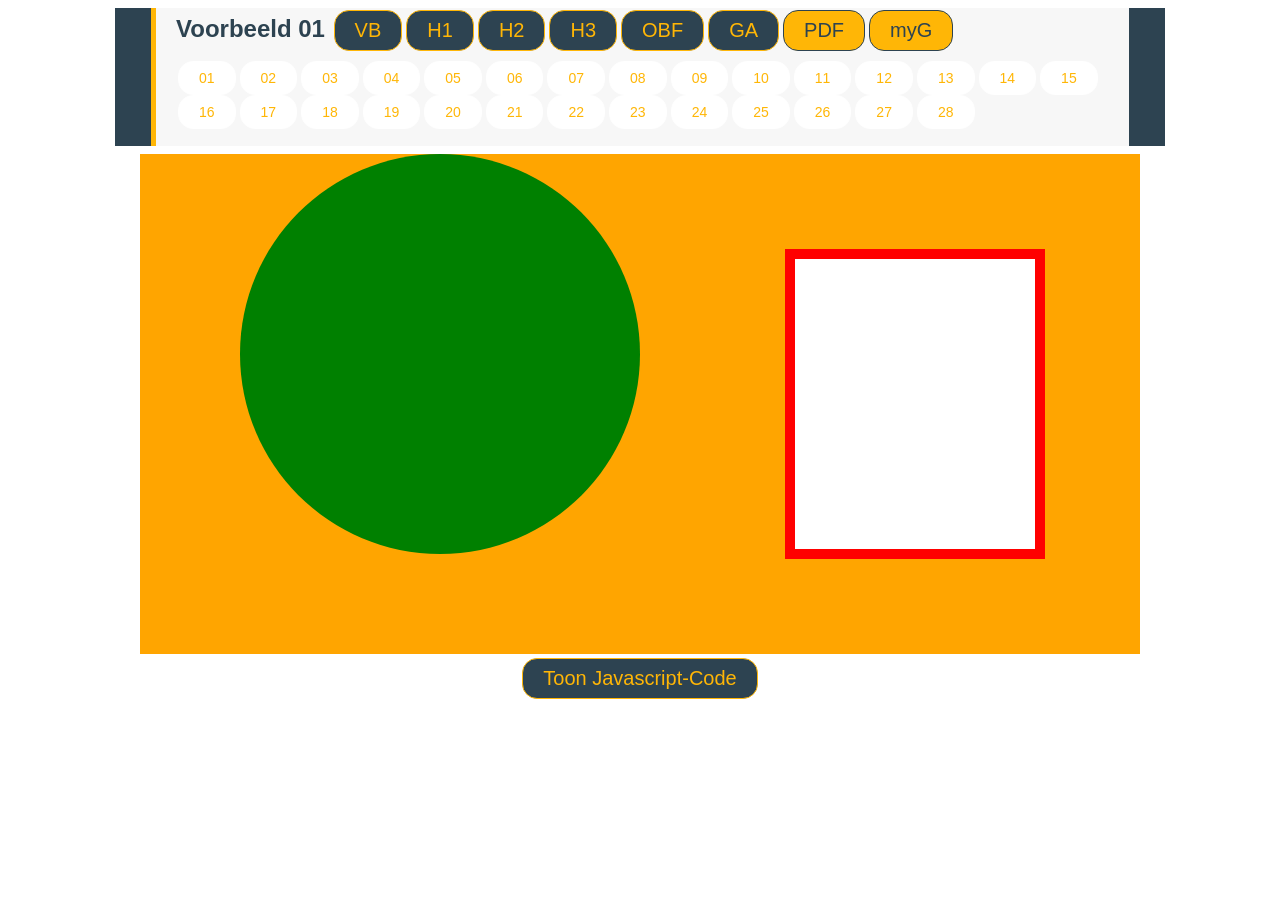
==== index.html @ e548893d "My Own Codespace" ====
<!DOCTYPE html>
<html lang="nl">
  <head>
    <meta charset="UTF-8">
    <link rel="stylesheet" type="text/css" href="CSS/prism_wit.css">
    <script src="JS/prism.js"></script>
    <!-- http://prismjs.com/ -->
    <link rel="stylesheet" type="text/css" href="CSS/games.css">
    <script src="JS/P5/p5.min.js"></script>
    <!-- https://p5js.org/download/ -->
  </head>
  <body>
    <div class="container" id="clicker">
      <blockquote id="menu">
      </blockquote>
    </div>
    <div class="container">
      <div id="processing"></div>
    </div>

    <div class="container" id="button-container" style='text-align: center;'>
      <button class="hoofdstuk" onclick="toonCode()">Toon Javascript-Code</button>
      <button class="hoofdstuk" id="Ubutton" onclick="toonUitwerkingen()">Toon Uitwerkingen</button>
      <button class="hoofdstuk" id="Tbutton" onclick="gaTerug()">Terug naar Opgave</button>
      <div id="code-container" style="display: none;"></div>
    </div>
    <script src="JS/SLOBF.js"></script>
  </body>
</html>
---- CSS/prism_wit.css ----
/* PrismJS 1.14.0
http://prismjs.com/download.html#themes=prism&languages=markup+clike+javascript+markup-templating+perl+php+sql+python&plugins=line-numbers */
/**
 * prism.js default theme for JavaScript, CSS and HTML
 * Based on dabblet (http://dabblet.com)
 * @author Lea Verou
 */

code[class*="language-"],
pre[class*="language-"] {
	color: black;
	background: none;
	text-shadow: 0 1px white;
	font-family: Consolas, Monaco, 'Andale Mono', 'Ubuntu Mono', monospace;
	text-align: left;
	white-space: pre;
	word-spacing: normal;
	word-break: normal;
	word-wrap: normal;
	line-height: 1.5;

	-moz-tab-size: 4;
	-o-tab-size: 4;
	tab-size: 4;

	-webkit-hyphens: none;
	-moz-hyphens: none;
	-ms-hyphens: none;
	hyphens: none;
}

pre[class*="language-"]::-moz-selection, pre[class*="language-"] ::-moz-selection,
code[class*="language-"]::-moz-selection, code[class*="language-"] ::-moz-selection {
	text-shadow: none;
	background: #b3d4fc;
}

pre[class*="language-"]::selection, pre[class*="language-"] ::selection,
code[class*="language-"]::selection, code[class*="language-"] ::selection {
	text-shadow: none;
	background: #b3d4fc;
}

@media print {
	code[class*="language-"],
	pre[class*="language-"] {
		text-shadow: none;
	}
}

/* Code blocks */
pre[class*="language-"] {
	padding: 1em;
	margin: .5em 0;
	overflow: auto;
}

:not(pre) > code[class*="language-"],
pre[class*="language-"] {
	background: #f5f2f0;
}

/* Inline code */
:not(pre) > code[class*="language-"] {
	padding: .1em;
	border-radius: .3em;
	white-space: normal;
}

.token.comment,
.token.prolog,
.token.doctype,
.token.cdata {
	color: slategray;
}

.token.punctuation {
	color: #999;
}

.namespace {
	opacity: .7;
}

.token.property,
.token.tag,
.token.boolean,
.token.number,
.token.constant,
.token.symbol,
.token.deleted {
	color: #905;
}

.token.selector,
.token.attr-name,
.token.string,
.token.char,
.token.builtin,
.token.inserted {
	color: #690;
}

.token.operator,
.token.entity,
.token.url,
.language-css .token.string,
.style .token.string {
	color: #9a6e3a;
	background: hsla(0, 0%, 100%, .5);
}

.token.atrule,
.token.attr-value,
.token.keyword {
	color: #07a;
}

.token.function,
.token.class-name {
	color: #DD4A68;
}

.token.regex,
.token.important,
.token.variable {
	color: #e90;
}

.token.important,
.token.bold {
	font-weight: bold;
}
.token.italic {
	font-style: italic;
}

.token.entity {
	cursor: help;
}

pre.line-numbers {
	position: relative;
	padding-left: 3.8em;
	counter-reset: linenumber;
}

pre.line-numbers > code {
	position: relative;
    white-space: inherit;
}

.line-numbers .line-numbers-rows {
	position: absolute;
	pointer-events: none;
	top: 0;
	font-size: 100%;
	left: -3.8em;
	width: 3em; /* works for line-numbers below 1000 lines */
	letter-spacing: -1px;
	border-right: 1px solid #999;

	-webkit-user-select: none;
	-moz-user-select: none;
	-ms-user-select: none;
	user-select: none;

}

	.line-numbers-rows > span {
		pointer-events: none;
		display: block;
		counter-increment: linenumber;
	}

		.line-numbers-rows > span:before {
			content: counter(linenumber);
			color: #999;
			display: block;
			padding-right: 0.8em;
			text-align: right;
		}
---- CSS/games.css ----
body {
    font-family: sans-serif;
}

p {
  font-weight: 400;
  font-size: 16px;
  line-height: 26px;
  color: #fff;  
  margin: 0 0 15px 0;
}

h1, h2, h3, h4, h5, h6, p {
    margin: 0 0 15px 0;
    color: #2d4351;
}

h1 {
    font-size: 24px;
}

a,a:hover, a:focus, a:active, a:visited {
    text-decoration: inherit;
    color:#ffb606;
    outline: 0;
}

a:hover {
    color: #2d4351;
}

blockquote {
	padding: 2px 20px;
	border-left: 5px solid rgba(255,182,6,1);
	background: #f7f7f7;
    margin: 0 1em;
}

button, a.button {
    background: #fff;
    color: #ffb606;
    font-size: 14px;
    padding: 8px 20px;
    border: 1px solid #fff;
    margin: 0px 2px;
    border-radius: 15px;
}

button, a.button, a:hover, button:hover, a.button:hover {
    -webkit-transition:0.7s ease-in-out;
    -moz-transition: 0.7s ease-in-out;
    -o-transition: 0.7s ease-in-out;
    transition: 0.7s ease-in-out;
}

.hoofdstuk {
    background: #2d4351;
    color: #ffb606;
    font-size: 20px;
    border: 1px solid #ffb606;
    margin-bottom: 10px;
}

.extern {
    background: #ffb606;
    color: #2d4351;
    font-size: 20px;
    border: 1px solid #2d4351;
    margin-bottom: 10px;
}

button:hover,button:focus, a.button:hover {
    background-color: transparent ;
    border-color: #ffb606;
    outline-style: none;
}

.container {
    margin: 0 auto;
    padding-left: 20px;
    padding-right: 20px;
    max-width: 1040px;
}

#clicker,#code {
    max-width: 1010px;
    background-color: #2d4351;
}

#processing {
    text-align: center;
    margin-top: 0.5em;
}
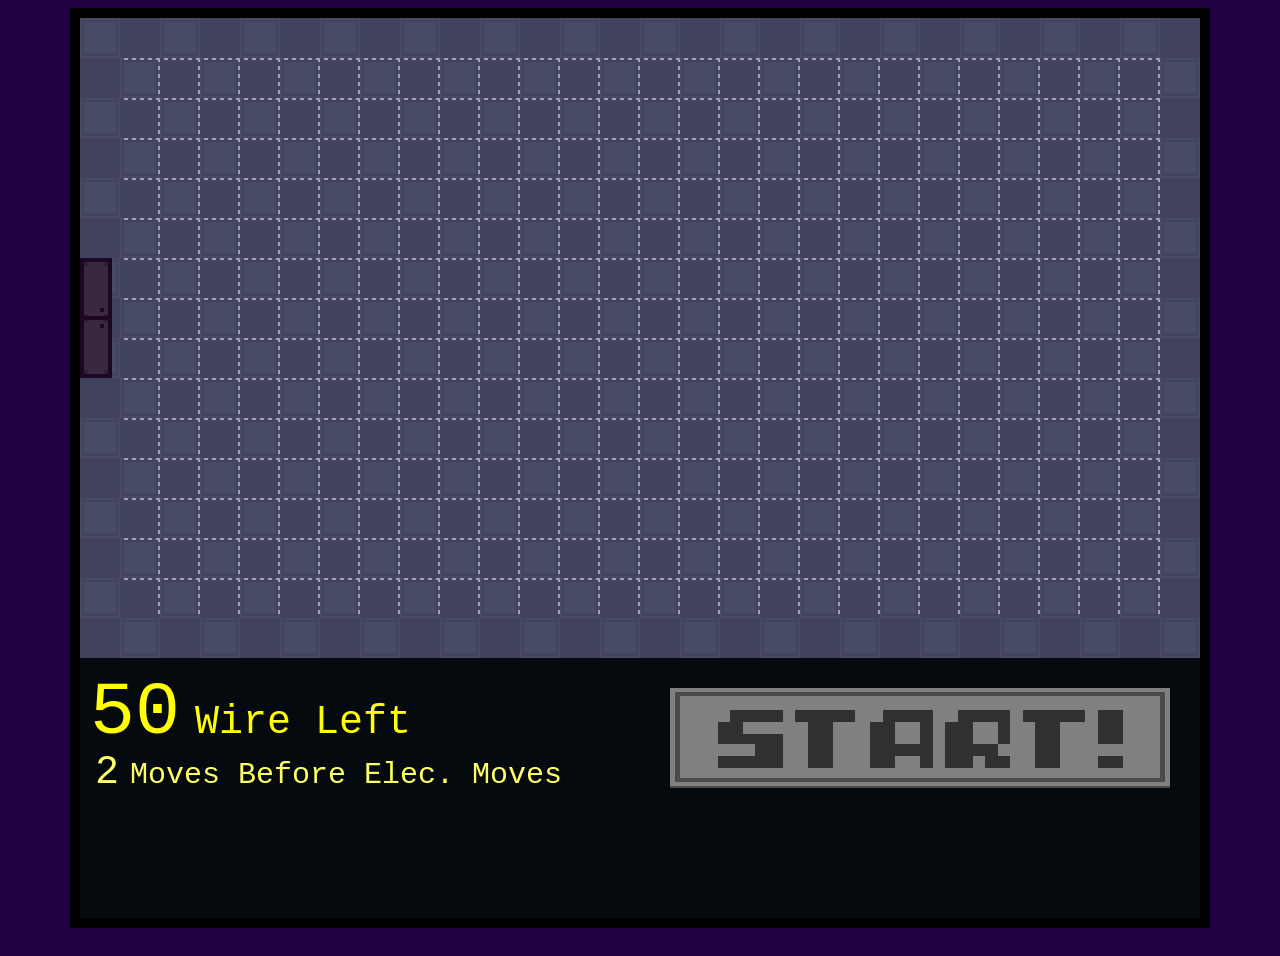
==== commit 00a73737: "Ready?Start!" ====
--- a/index.html
+++ b/index.html
@@ -2,28 +2,26 @@
 <html lang="nl">
   <head>
     <meta charset="UTF-8">
-    <link rel="stylesheet" type="text/css" href="CSS/prism_wit.css">
-    <script src="JS/prism.js"></script>
-    <!-- http://prismjs.com/ -->
     <link rel="stylesheet" type="text/css" href="CSS/games.css">
-    <script src="JS/P5/p5.min.js"></script>
-    <!-- https://p5js.org/download/ -->
+    <script src="JS/P5/p5.js"></script>
+
+
+    <!-- <script src='JS/H1/H1O01.js'></script> -->
+
+    <script src='JS/spel.js'></script>
+
+    <!--
+        <script src='JS/test.js'></script>
+    -->
+
+    <!-- PAS DE REGEL HIERBOVEN AAN ALS JE EEN ANDERE OPGAVE WILT BEKIJKEN -->
+    <!-- PAS DE REGEL HIERBOVEN AAN ALS JE EEN ANDERE OPGAVE WILT BEKIJKEN -->
   </head>
   <body>
-    <div class="container" id="clicker">
-      <blockquote id="menu">
-      </blockquote>
+    <div class="container">
+      <div id="processing" style='border: 10px solid black; padding: 0px;'>
+        <h1>LOADING...</h1>
+      </div>
     </div>
-    <div class="container">
-      <div id="processing"></div>
-    </div>
-
-    <div class="container" id="button-container" style='text-align: center;'>
-      <button class="hoofdstuk" onclick="toonCode()">Toon Javascript-Code</button>
-      <button class="hoofdstuk" id="Ubutton" onclick="toonUitwerkingen()">Toon Uitwerkingen</button>
-      <button class="hoofdstuk" id="Tbutton" onclick="gaTerug()">Terug naar Opgave</button>
-      <div id="code-container" style="display: none;"></div>
-    </div>
-    <script src="JS/SLOBF.js"></script>
   </body>
 </html>
--- a/CSS/games.css
+++ b/CSS/games.css
@@ -1,5 +1,13 @@
+canvas {
+    image-rendering: pixelated;
+    position: relative;
+    z-index: 1
+}
+
 body {
     font-family: sans-serif;
+    background: #200040
+    
 }
 
 p {
@@ -16,7 +24,12 @@
 }
 
 h1 {
-    font-size: 24px;
+    font-size: 120px;
+    position: absolute;
+    top: 360px;
+    left: 420px;
+    z-index: 0;
+    color: #fffecc
 }
 
 a,a:hover, a:focus, a:active, a:visited {
@@ -77,9 +90,9 @@
 
 .container {
     margin: 0 auto;
-    padding-left: 20px;
-    padding-right: 20px;
-    max-width: 1040px;
+    padding-bottom: 20px;
+    width: 1140px;
+    background: transparent
 }
 
 #clicker,#code {
@@ -89,5 +102,6 @@
 
 #processing {
     text-align: center;
-    margin-top: 0.5em;
+    height: 900px;
+    background: #100020
 }
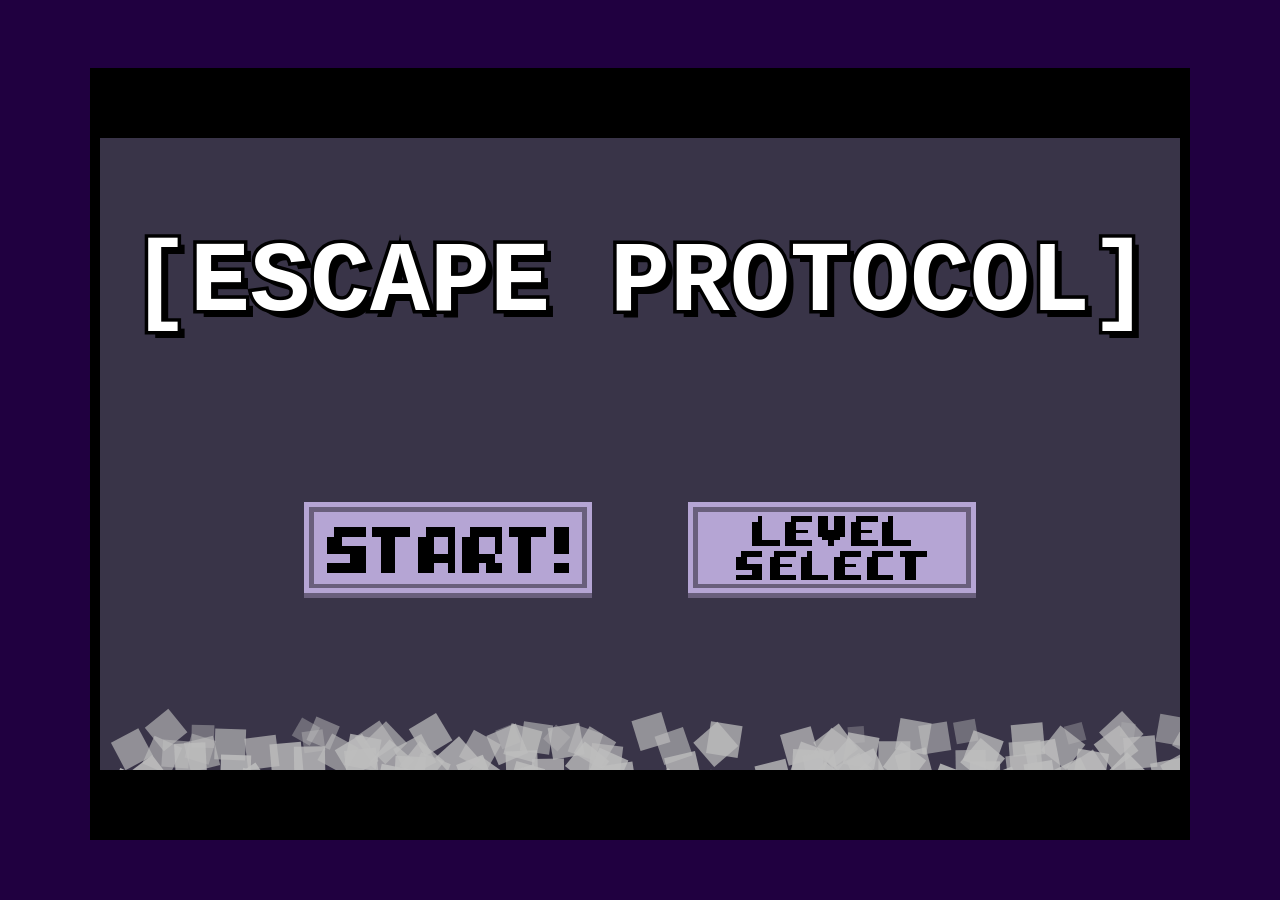
==== commit d7a3a739: "pathFinding" ====
--- a/index.html
+++ b/index.html
@@ -8,6 +8,7 @@
 
     <!-- <script src='JS/H1/H1O01.js'></script> -->
 
+    <script src='JS/fusePathfinding.js'></script>
     <script src='JS/spel.js'></script>
 
     <!--
--- a/CSS/games.css
+++ b/CSS/games.css
@@ -1,7 +1,7 @@
 canvas {
     image-rendering: pixelated;
     position: relative;
-    z-index: 1
+    z-index: 1;
 }
 
 body {
@@ -26,10 +26,12 @@
 h1 {
     font-size: 120px;
     position: absolute;
-    top: 360px;
-    left: 420px;
+    top: 50%;
+    left: 50%;
+    transform: translate(-50%, -50%);
+    text-align: center;
     z-index: 0;
-    color: #fffecc
+    color: #302060
 }
 
 a,a:hover, a:focus, a:active, a:visited {
@@ -89,9 +91,10 @@
 }
 
 .container {
-    margin: 0 auto;
-    padding-bottom: 20px;
-    width: 1140px;
+    margin: auto auto;
+    padding-bottom: auto;
+    padding-top: 60px;
+    width: 1100px;
     background: transparent
 }
 
@@ -102,6 +105,6 @@
 
 #processing {
     text-align: center;
-    height: 900px;
+    height: 752px;
     background: #100020
 }
